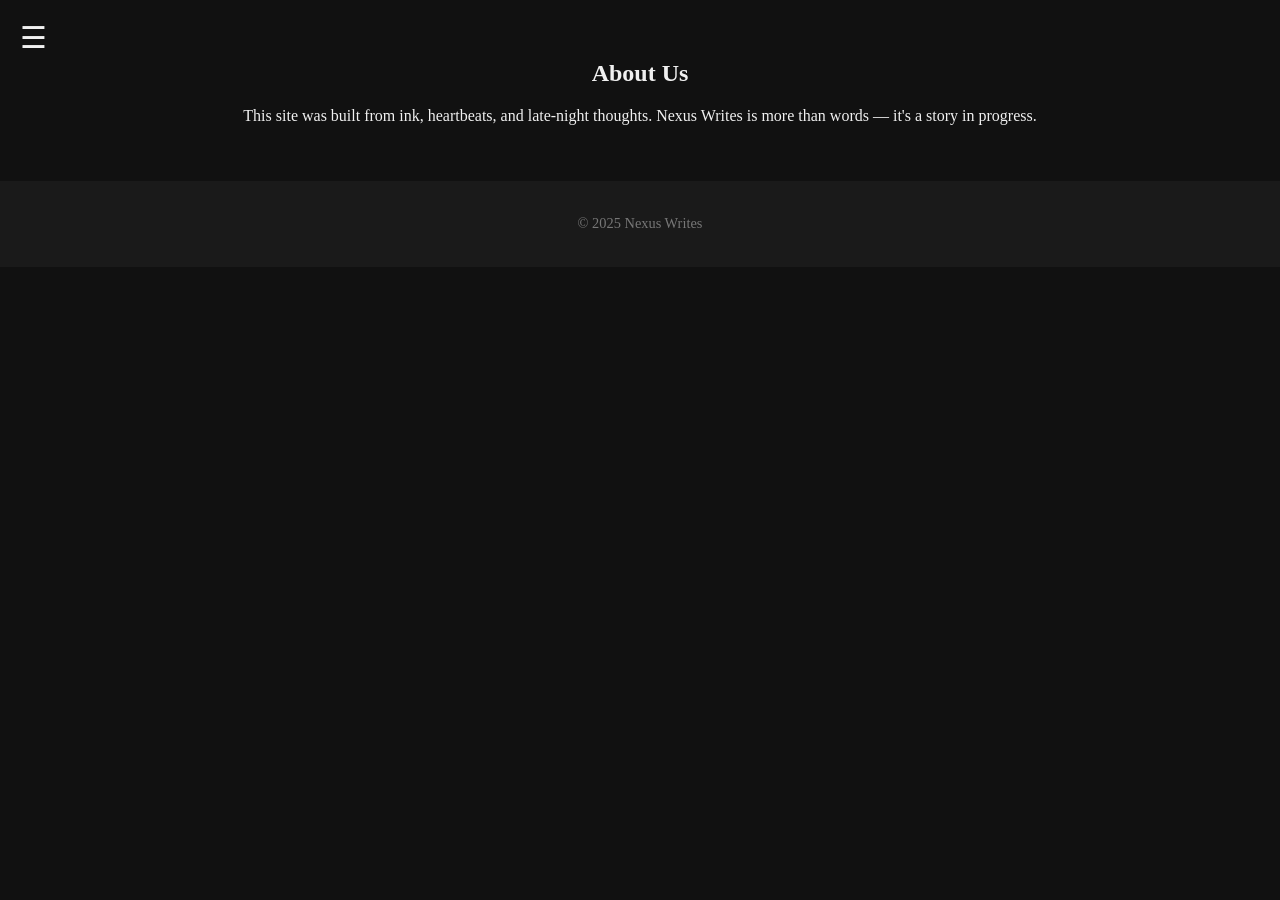
==== about.html @ 9fed10c0 "Add files via upload" ====
<!DOCTYPE html>
<html lang="en">
<head>
    <meta charset="UTF-8" />
    <meta name="viewport" content="width=device-width, initial-scale=1.0"/>
    <title>About Us</title>
    <link rel="stylesheet" href="style.css" />
</head>
<body>
    <div class="menu-icon" onclick="toggleMenu()">&#9776;</div>
    <nav id="sideMenu" class="hidden">
        <a href="index.html">Home</a>
        <a href="about.html">About Us</a>
        <a href="poems.html">Poem Categories</a>
        <a href="contact.html">Contact Us</a>
    </nav>

    <main>
        <section class="intro">
            <h2>About Us</h2>
            <p>This site was built from ink, heartbeats, and late-night thoughts. Nexus Writes is more than words — it's a story in progress.</p>
        </section>
    </main>

    <footer>
        <p>&copy; 2025 Nexus Writes</p>
    </footer>
    <script>
        function toggleMenu() {
            var menu = document.getElementById("sideMenu");
            menu.classList.toggle("hidden");
        }
    </script>
</body>
</html>
---- style.css ----
body {
    margin: 0;
    font-family: 'Georgia', serif;
    background-color: #111;
    color: #f0f0f0;
}

.menu-icon {
    position: fixed;
    top: 20px;
    left: 20px;
    font-size: 30px;
    cursor: pointer;
    z-index: 1000;
}

nav {
    position: fixed;
    top: 0;
    left: 0;
    background-color: #222;
    width: 200px;
    height: 100%;
    padding: 60px 20px;
    display: flex;
    flex-direction: column;
    gap: 20px;
    z-index: 999;
}

nav.hidden {
    display: none;
}

nav a {
    color: #fff;
    text-decoration: none;
    font-size: 18px;
}

header {
    background: url('https://i.ibb.co/zFYq94J/feather-paper.jpg') no-repeat center center/cover;
    height: 60vh;
    display: flex;
    align-items: center;
    justify-content: center;
    position: relative;
}

header .overlay {
    background-color: rgba(0, 0, 0, 0.6);
    padding: 40px;
    text-align: center;
    border-radius: 10px;
}

header h1 {
    font-size: 3rem;
    margin: 0;
    color: #fff6e6;
}

header p {
    font-style: italic;
    color: #ccc;
    margin-top: 10px;
}

.search-section {
    text-align: center;
    margin: 40px 20px;
}

.search-section input {
    padding: 10px;
    width: 60%;
    max-width: 400px;
    font-size: 16px;
    border: none;
    border-radius: 4px;
}

.search-section button {
    padding: 10px 20px;
    font-size: 16px;
    margin-left: 10px;
    background-color: #00ffc8;
    color: #000;
    border: none;
    border-radius: 4px;
    cursor: pointer;
}

.intro {
    padding: 40px 20px;
    text-align: center;
}

footer {
    background-color: #1a1a1a;
    text-align: center;
    padding: 20px;
    font-size: 0.9rem;
    color: #777;
}
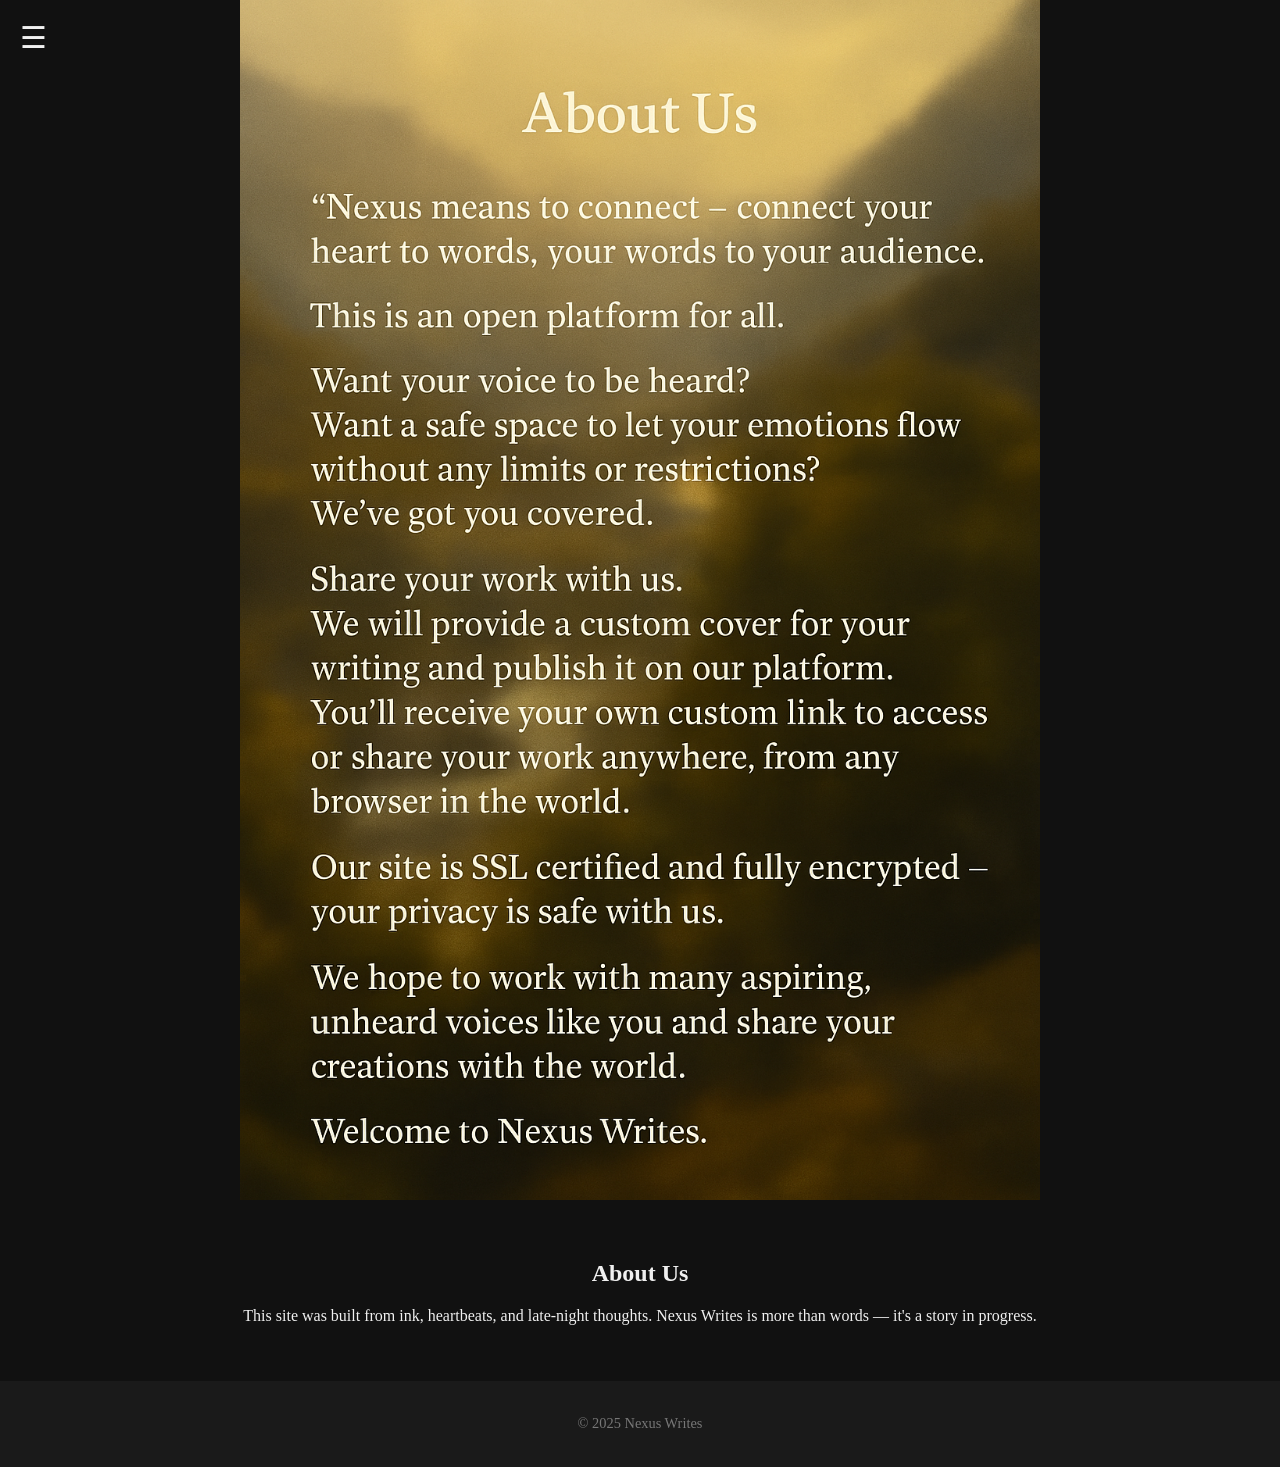
==== commit c274df53: "Added about-us image to about.html" ====
--- a/about.html
+++ b/about.html
@@ -8,6 +8,7 @@
     <link rel="stylesheet" href="style.css" />
 </head>
 <body>
+  <img src="about-us.png" alt="About Nexus Writes" style="width:100%; max-width:800px; display:block; margin: 0 auto;" />
     <div class="menu-icon" onclick="toggleMenu()">&#9776;</div>
     <nav id="sideMenu" class="hidden">
         <a href="index.html">Home</a>
--- a/style.css
+++ b/style.css
@@ -40,14 +40,13 @@
 }
 
 header {
-    background: url('https://i.ibb.co/zFYq94J/feather-paper.jpg') no-repeat center center/cover;
+    background: url('https://github.com/nexuswrites/nexuswrites.github.io/raw/main/EEE.png?raw=true') no-repeat center center/cover;
     height: 60vh;
     display: flex;
     align-items: center;
     justify-content: center;
     position: relative;
 }
-
 header .overlay {
     background-color: rgba(0, 0, 0, 0.6);
     padding: 40px;
@@ -103,4 +102,4 @@
     padding: 20px;
     font-size: 0.9rem;
     color: #777;
-}
+    
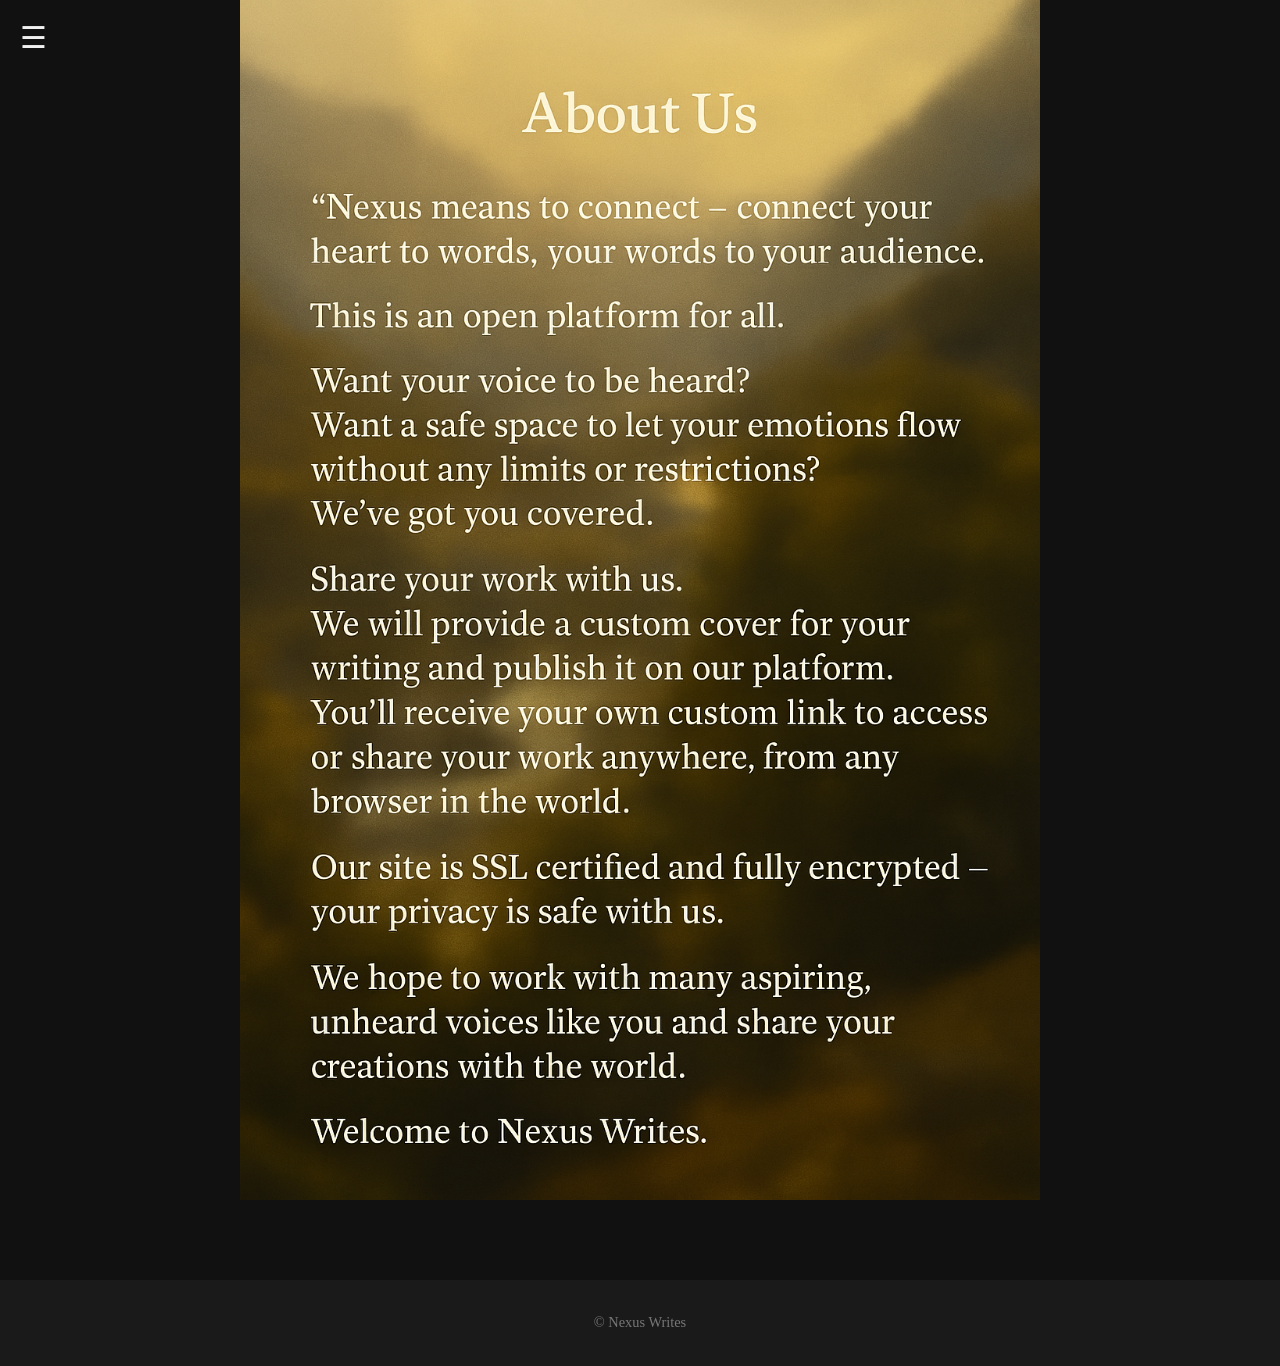
==== commit 35bd7b2c: "Cleaned up About Us page text and updated footer" ====
--- a/about.html
+++ b/about.html
@@ -19,13 +19,12 @@
 
     <main>
         <section class="intro">
-            <h2>About Us</h2>
-            <p>This site was built from ink, heartbeats, and late-night thoughts. Nexus Writes is more than words — it's a story in progress.</p>
+
         </section>
     </main>
 
     <footer>
-        <p>&copy; 2025 Nexus Writes</p>
+        <p>&copy; Nexus Writes</p>
     </footer>
     <script>
         function toggleMenu() {
